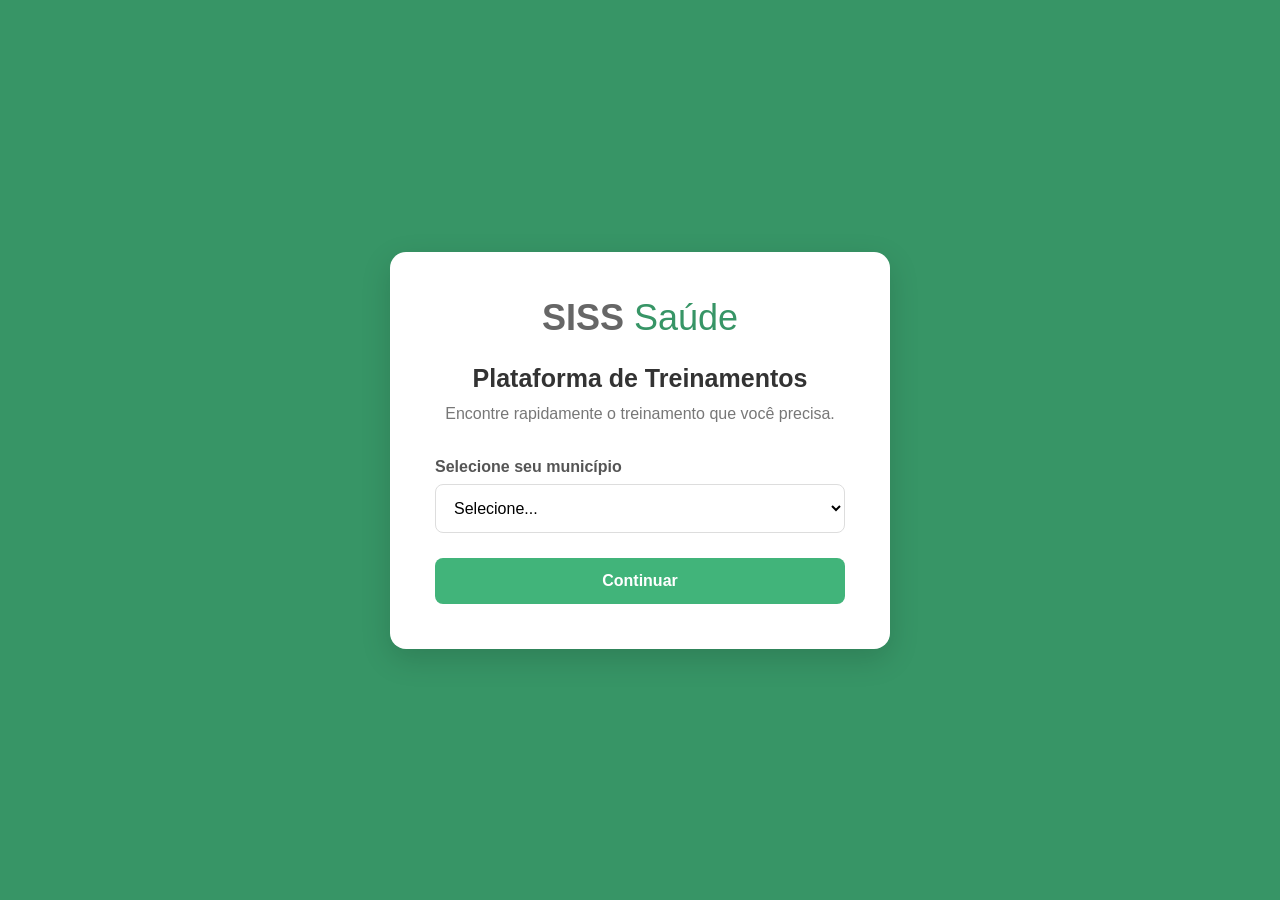
==== catalogo.html @ f869a064 "Add files via upload" ====
<!doctype html>
<html lang="pt-BR">
  <head>
    <meta charset="UTF-8" />
    <meta name="viewport" content="width=device-width, initial-scale=1.0" />

    <title>Catálogo de Treinamentos</title>

    <link rel="stylesheet" href="css/style.css" />
  </head>

  <body class="catalogo-page">
    <header class="catalogo-header">
      <div class="catalogo-logo">SISS <span>Saúde</span></div>

      <nav class="catalogo-nav">
        <button class="nav-link ativo" data-modulo="Todos">Início</button>

        <button class="nav-link" data-modulo="Ambulatorial">
          Ambulatorial
        </button>

        <button class="nav-link" data-modulo="Hospitalar">Hospitalar</button>
      </nav>

      <div class="municipio-atual">
        Município:
        <strong id="nomeMunicipio"></strong>

        <button id="btnTrocarMunicipio">Trocar</button>
      </div>
    </header>

    <main class="catalogo-container">
      <section class="catalogo-intro">
        <h1 id="tituloCatalogo">Treinamentos</h1>

        <p id="mensagemMunicipio"></p>

        <div class="search-container">
          <input
            type="text"
            id="campoPesquisa"
            placeholder="O que você deseja aprender?"
            autocomplete="off"
          />

          <div id="sugestoesPesquisa" class="sugestoes-pesquisa"></div>
        </div>

        <div class="filtros-container">
          <div class="filtro-grupo">
            <label for="filtroCategoria"> Categoria </label>

            <select id="filtroCategoria">
              <option value="">Todas as categorias</option>
            </select>
          </div>

          <div class="filtro-grupo">
            <label for="filtroSubcategoria"> Subcategoria </label>

            <select id="filtroSubcategoria">
              <option value="">Todas as subcategorias</option>
            </select>
          </div>

          <div class="filtro-acoes">
            <button type="button" id="btnLimparFiltros">Limpar filtros</button>
          </div>
        </div>
      </section>

      <!-- Resultados de pesquisa ou filtros -->
      <section id="resultadoPesquisa" class="resultado-pesquisa"></section>

      <!-- Catálogo padrão -->
      <section id="catalogoVideos">
        <div class="categoria-section">
          <h2>Ambulatorial</h2>

          <div id="videosAmbulatorial" class="video-row"></div>
        </div>

        <div class="categoria-section">
          <h2>Hospitalar</h2>

          <div id="videosHospitalar" class="video-row"></div>
        </div>
      </section>
    </main>

    <script src="js/catalogo.js"></script>
  </body>
</html>
---- css/style.css ----
* {
    margin: 0;
    padding: 0;
    box-sizing: border-box;
}

body {
    font-family: Arial, sans-serif;
    background: #379566;
    min-height: 100vh;
}

.welcome-container {
    min-height: 100vh;
    display: flex;
    align-items: center;
    justify-content: center;
    padding: 20px;
}

.welcome-card {
    width: 100%;
    max-width: 500px;
    background: #ffffff;
    border-radius: 16px;
    padding: 45px;
    text-align: center;
    box-shadow: 0 10px 30px rgba(0, 0, 0, 0.15);
}

.logo-container {
    margin-bottom: 25px;
}

.logo-container h1 {
    font-size: 36px;
    color: #666666;
    font-weight: 700;
}

.logo-container span {
    color: #379566;
    font-weight: 400;
}

.welcome-card h2 {
    font-size: 25px;
    color: #333333;
    margin-bottom: 12px;
}

.welcome-card p {
    color: #777777;
    margin-bottom: 35px;
}

.municipio-container {
    text-align: left;
    margin-bottom: 25px;
}

.municipio-container label {
    display: block;
    margin-bottom: 8px;
    color: #555555;
    font-weight: 600;
}

.municipio-container select {
    width: 100%;
    padding: 14px;
    border: 1px solid #dddddd;
    border-radius: 8px;
    font-size: 16px;
    background: #ffffff;
    cursor: pointer;
}

#btnContinuar {
    width: 100%;
    padding: 14px;
    border: none;
    border-radius: 8px;
    background: #41B47A;
    color: #ffffff;
    font-size: 16px;
    font-weight: 600;
    cursor: pointer;
    transition: 0.2s;
}

#btnContinuar:hover {
    background: #379566;
}

@media (max-width: 600px) {

    .welcome-card {
        padding: 30px 25px;
    }

    .logo-container h1 {
        font-size: 30px;
    }

    .welcome-card h2 {
        font-size: 21px;
    }
}

/* ========================================
   CATÁLOGO
======================================== */

.catalogo-page {
    background: #f5f7f6;
    min-height: 100vh;
    color: #333333;
}


/* HEADER */

.catalogo-header {
    height: 72px;
    background: #379566;

    display: flex;
    align-items: center;
    justify-content: space-between;

    padding: 0 5%;

    color: #ffffff;

    box-shadow: 0 2px 10px rgba(0, 0, 0, 0.12);
}

.catalogo-logo {
    font-size: 28px;
    font-weight: 700;
}

.catalogo-logo span {
    font-weight: 300;
}

.municipio-atual {
    display: flex;
    align-items: center;
    gap: 8px;

    font-size: 14px;
}

#btnTrocarMunicipio {
    margin-left: 10px;

    border: 1px solid rgba(255, 255, 255, 0.7);
    background: transparent;

    color: #ffffff;

    padding: 8px 14px;

    border-radius: 6px;

    cursor: pointer;

    transition: 0.2s;
}

#btnTrocarMunicipio:hover {
    background: #ffffff;
    color: #379566;
}


/* CONTEÚDO */

.catalogo-container {
    width: 90%;
    max-width: 1400px;

    margin: 0 auto;

    padding: 45px 0 70px;
}


/* INTRODUÇÃO */

.catalogo-intro {
    margin-bottom: 45px;
}

.catalogo-intro h1 {
    font-size: 32px;
    margin-bottom: 8px;
}

.catalogo-intro p {
    color: #777777;
    margin-bottom: 25px;
}


/* PESQUISA */

.search-container {
    max-width: 650px;
}

#campoPesquisa {
    width: 100%;

    padding: 16px 20px;

    border: 1px solid #dddddd;

    border-radius: 10px;

    background: #ffffff;

    font-size: 16px;

    outline: none;

    transition: 0.2s;

    box-shadow: 0 3px 12px rgba(0, 0, 0, 0.05);
}

#campoPesquisa:focus {
    border-color: #379566;

    box-shadow:
        0 0 0 3px rgba(55, 149, 102, 0.12);
}


/* SEÇÕES */

.categoria-section {
    margin-bottom: 50px;
}

.categoria-section h2 {
    font-size: 23px;

    margin-bottom: 18px;

    color: #333333;
}


/* FILEIRA DE VÍDEOS */

.video-row {
    display: flex;

    gap: 20px;

    overflow-x: auto;

    padding: 5px 5px 20px;

    scroll-behavior: smooth;
}


/* Scrollbar */

.video-row::-webkit-scrollbar {
    height: 7px;
}

.video-row::-webkit-scrollbar-track {
    background: #eeeeee;
    border-radius: 10px;
}

.video-row::-webkit-scrollbar-thumb {
    background: #bbbbbb;
    border-radius: 10px;
}

.video-row::-webkit-scrollbar-thumb:hover {
    background: #379566;
}


/* CARD */

.video-card {
    flex: 0 0 300px;

    background: #ffffff;

    border-radius: 12px;

    overflow: hidden;

    cursor: pointer;

    box-shadow: 0 4px 15px rgba(0, 0, 0, 0.08);

    transition:
        transform 0.25s ease,
        box-shadow 0.25s ease;
}

.video-card:hover {
    transform: translateY(-6px);

    box-shadow: 0 10px 25px rgba(0, 0, 0, 0.14);
}


/* THUMBNAIL */

.video-thumbnail {
    height: 165px;

    background-color: #379566;

    background-size: cover;
    background-position: center;

    display: flex;
    align-items: center;
    justify-content: center;

    position: relative;
}

.video-thumbnail::after {
    content: "";

    position: absolute;
    inset: 0;

    background: rgba(0, 0, 0, 0.12);

    transition: 0.2s;
}

.video-card:hover .video-thumbnail::after {
    background: rgba(0, 0, 0, 0.25);
}

.play-icon {
    position: relative;
    z-index: 2;
}

.video-time {
    position: absolute;

    right: 8px;
    bottom: 8px;

    z-index: 2;

    background: rgba(0, 0, 0, 0.8);

    color: #ffffff;

    font-size: 12px;
    font-weight: 600;

    padding: 4px 7px;

    border-radius: 4px;
}

.play-icon {
    width: 52px;
    height: 52px;

    display: flex;
    align-items: center;
    justify-content: center;

    background: rgba(255, 255, 255, 0.95);

    color: #379566;

    border-radius: 50%;

    font-size: 19px;

    padding-left: 4px;

    box-shadow: 0 3px 10px rgba(0, 0, 0, 0.15);
}


/* INFORMAÇÕES */

.video-info {
    padding: 18px;
}

.video-categoria {
    display: block;

    color: #379566;

    font-size: 12px;
    font-weight: 700;

    text-transform: uppercase;

    margin-bottom: 8px;
}

.video-info h3 {
    font-size: 18px;

    color: #333333;

    margin-bottom: 8px;
}

.video-info p {
    font-size: 14px;

    line-height: 1.5;

    color: #777777;

    margin-bottom: 15px;
}


/* SEM VÍDEOS */

.sem-videos {
    color: #999999;

    font-size: 14px;

    padding: 20px 0;
}


/* RESPONSIVO */

@media (max-width: 700px) {

    .catalogo-header {
        height: auto;

        padding: 18px 5%;

        flex-direction: column;

        align-items: flex-start;

        gap: 12px;
    }

    .municipio-atual {
        width: 100%;

        justify-content: space-between;
    }

    .catalogo-container {
        width: 92%;

        padding-top: 30px;
    }

    .catalogo-intro h1 {
        font-size: 27px;
    }

    .video-card {
        flex-basis: 260px;
    }

    .video-thumbnail {
        height: 145px;
    }
}

/* ========================================
   RESULTADOS DA PESQUISA
======================================== */

.resultado-pesquisa {
    margin-bottom: 50px;
}

.titulo-resultados {
    font-size: 22px;
    margin-bottom: 20px;
    color: #333333;
}

.resultado-grid {
    display: flex;
    flex-wrap: wrap;
    gap: 20px;
}

.resultado-grid .video-card {
    flex: 0 0 300px;
}

.nenhum-resultado {
    background: #ffffff;
    padding: 30px;
    border-radius: 12px;
    box-shadow: 0 4px 15px rgba(0, 0, 0, 0.06);
}

.nenhum-resultado h2 {
    font-size: 20px;
    margin-bottom: 8px;
}

.nenhum-resultado p {
    color: #777777;
    line-height: 1.5;
}

/* ========================================
   PÁGINA DO VÍDEO
======================================== */

.video-page {
    background: #f5f7f6;
    min-height: 100vh;
}

.video-container {
    width: 90%;
    max-width: 1200px;

    margin: 0 auto;

    padding: 40px 0 70px;
}

.video-conteudo {
    margin-bottom: 50px;
}

.breadcrumb {
    color: #379566;

    font-size: 14px;
    font-weight: 600;

    margin-bottom: 12px;
}

.video-conteudo h1 {
    font-size: 32px;

    color: #333333;

    margin-bottom: 10px;
}

.video-descricao {
    color: #777777;

    line-height: 1.6;

    margin-bottom: 25px;
}

.player-container {
    width: 100%;

    aspect-ratio: 16 / 9;

    background: #000000;

    border-radius: 14px;

    overflow: hidden;

    box-shadow:
        0 8px 25px rgba(0, 0, 0, 0.15);
}

.player-container iframe {
    width: 100%;
    height: 100%;

    display: block;
}

.video-detalhes {
    display: flex;

    gap: 12px;

    margin-top: 18px;
}

.video-detalhes span {
    background: #ffffff;

    color: #555555;

    padding: 8px 12px;

    border-radius: 7px;

    font-size: 13px;

    box-shadow:
        0 2px 8px rgba(0, 0, 0, 0.06);
}

.relacionados-section {
    margin-top: 50px;
}

.relacionados-section h2 {
    font-size: 22px;

    margin-bottom: 20px;
}

@media (max-width: 700px) {

    .video-container {
        width: 92%;

        padding-top: 30px;
    }

    .video-conteudo h1 {
        font-size: 25px;
    }

    .video-detalhes {
        flex-wrap: wrap;
    }

}

/* ========================================
   CATEGORIAS DO CATÁLOGO
======================================== */

.modulo-section {
    margin-bottom: 60px;
}

.modulo-header {
    margin-bottom: 25px;
}

.modulo-header h2 {
    font-size: 26px;
    color: #333333;
}

.categorias-container {
    display: flex;
    flex-direction: column;
    gap: 35px;
}

.categoria-catalogo h3 {
    font-size: 19px;
    color: #444444;
    margin-bottom: 14px;
}

.subcategorias-row {
    display: flex;
    gap: 15px;
    flex-wrap: wrap;
}

.subcategoria-card {
    min-width: 180px;

    display: flex;
    align-items: center;
    gap: 12px;

    background: #ffffff;

    border: 1px solid #e5e5e5;
    border-radius: 10px;

    padding: 16px 18px;

    cursor: pointer;

    box-shadow:
        0 3px 12px rgba(0, 0, 0, 0.06);

    transition:
        transform 0.2s,
        border-color 0.2s,
        box-shadow 0.2s;
}

.subcategoria-card:hover {
    transform: translateY(-3px);

    border-color: #379566;

    box-shadow:
        0 7px 18px rgba(0, 0, 0, 0.10);
}

.subcategoria-icon {
    width: 34px;
    height: 34px;

    display: flex;
    align-items: center;
    justify-content: center;

    flex-shrink: 0;

    background: #379566;

    color: #ffffff;

    border-radius: 50%;

    font-size: 12px;
}

.subcategoria-nome {
    font-size: 14px;
    font-weight: 600;

    color: #444444;

    text-align: left;
}


/* TELA DE SUBCATEGORIA */

.subcategoria-topo {
    display: flex;
    align-items: center;
    gap: 20px;

    margin-bottom: 25px;
}

.subcategoria-topo h2 {
    font-size: 25px;

    margin-top: 3px;
}

.subcategoria-caminho {
    color: #379566;

    font-size: 13px;
    font-weight: 700;
}

.btn-voltar {
    border: none;

    background: #ffffff;

    color: #379566;

    padding: 10px 14px;

    border-radius: 8px;

    cursor: pointer;

    font-weight: 600;

    box-shadow:
        0 2px 8px rgba(0, 0, 0, 0.08);
}

.btn-voltar:hover {
    background: #379566;
    color: #ffffff;
}


/* RESPONSIVO */

@media (max-width: 700px) {

    .subcategorias-row {
        display: grid;

        grid-template-columns:
            repeat(2, 1fr);
    }

    .subcategoria-card {
        min-width: 0;
        width: 100%;
    }

}

@media (max-width: 450px) {

    .subcategorias-row {
        grid-template-columns: 1fr;
    }

}

/* ========================================
   BARRA DE PESQUISA E FILTROS
======================================== */

.search-container {
    margin-bottom: 20px;
}

.filtros-container {
    display: flex;
    gap: 16px;
    flex-wrap: wrap;
    margin-top: 18px;
}

.filtro-grupo {
    display: flex;
    flex-direction: column;
    gap: 7px;
    min-width: 220px;
}

.filtro-grupo label {
    font-size: 13px;
    font-weight: 700;
    color: #555555;
}

.filtro-grupo select {
    width: 100%;
    padding: 13px 14px;

    border: 1px solid #dddddd;
    border-radius: 8px;

    background: #ffffff;
    color: #444444;

    font-size: 14px;

    cursor: pointer;
    outline: none;

    transition:
        border-color 0.2s,
        box-shadow 0.2s;
}

.filtro-grupo select:hover {
    border-color: #b8cfc2;
}

.filtro-grupo select:focus {
    border-color: #379566;

    box-shadow:
        0 0 0 3px rgba(55, 149, 102, 0.12);
}


/* Deixa busca e filtros mais próximos visualmente */

.catalogo-intro {
    background: #ffffff;

    padding: 28px;

    border-radius: 14px;

    box-shadow:
        0 4px 18px rgba(0, 0, 0, 0.06);

    margin-bottom: 40px;
}


/* Campo de pesquisa */

#campoPesquisa {
    width: 100%;
    max-width: none;

    padding: 15px 18px;

    border: 1px solid #dddddd;
    border-radius: 9px;

    font-size: 15px;

    background: #ffffff;

    outline: none;

    transition:
        border-color 0.2s,
        box-shadow 0.2s;
}

#campoPesquisa:focus {
    border-color: #379566;

    box-shadow:
        0 0 0 3px rgba(55, 149, 102, 0.12);
}


/* Responsivo */

@media (max-width: 700px) {

    .catalogo-intro {
        padding: 22px;
    }

    .filtros-container {
        flex-direction: column;
    }

    .filtro-grupo {
        width: 100%;
        min-width: 0;
    }

}

/* ========================================
   NAVBAR DO CATÁLOGO
======================================== */

.catalogo-nav {
    display: flex;
    align-items: center;
    gap: 6px;
}

.nav-link {
    border: none;

    background: transparent;

    color: rgba(255, 255, 255, 0.8);

    padding: 10px 14px;

    border-radius: 7px;

    font-size: 14px;
    font-weight: 600;

    cursor: pointer;

    transition:
        background 0.2s,
        color 0.2s;
}

.nav-link:hover {
    background: rgba(255, 255, 255, 0.12);

    color: #ffffff;
}

.nav-link.ativo {
    background: #ffffff;

    color: #379566;
}


/* RESPONSIVO */

@media (max-width: 850px) {

    .catalogo-header {
        flex-wrap: wrap;

        gap: 15px;

        padding-top: 15px;
        padding-bottom: 15px;
    }

    .catalogo-nav {
        order: 3;

        width: 100%;

        overflow-x: auto;
    }

    .nav-link {
        white-space: nowrap;
    }

}

.video-classificacao {
    display: flex;
    flex-direction: column;
    gap: 5px;
    margin-bottom: 10px;
}

.video-modulo {
    width: fit-content;

    background: rgba(55, 149, 102, 0.10);
    color: #379566;

    padding: 4px 8px;

    border-radius: 5px;

    font-size: 10px;
    font-weight: 800;

    text-transform: uppercase;
    letter-spacing: 0.5px;
}

.video-categoria {
    color: #777777;

    font-size: 12px;
    font-weight: 600;

    text-transform: none;

    margin-bottom: 0;
}

/* ========================================
   SUGESTÕES DA PESQUISA
======================================== */

.search-container {
    position: relative;
}

.sugestoes-pesquisa {
    display: none;

    position: absolute;

    top: calc(100% + 8px);
    left: 0;
    right: 0;

    z-index: 100;

    background: #ffffff;

    border: 1px solid #e5e5e5;
    border-radius: 10px;

    overflow: hidden;

    box-shadow:
        0 10px 30px rgba(0, 0, 0, 0.12);
}

.sugestoes-pesquisa.ativo {
    display: block;
}

.sugestao-item {
    width: 100%;

    display: flex;
    align-items: center;
    gap: 12px;

    padding: 10px;

    border: none;
    border-bottom: 1px solid #eeeeee;

    background: #ffffff;

    text-align: left;

    cursor: pointer;

    transition: background 0.2s;
}

.sugestao-item:last-child {
    border-bottom: none;
}

.sugestao-item:hover {
    background: #f5f7f6;
}

.sugestao-thumbnail {
    width: 80px;
    height: 46px;

    flex-shrink: 0;

    background-color: #eeeeee;
    background-size: cover;
    background-position: center;

    border-radius: 6px;
}

.sugestao-info {
    flex: 1;

    min-width: 0;

    display: flex;
    flex-direction: column;

    gap: 4px;
}

.sugestao-info strong {
    color: #333333;

    font-size: 14px;

    white-space: nowrap;
    overflow: hidden;
    text-overflow: ellipsis;
}

.sugestao-info span {
    color: #777777;

    font-size: 11px;

    white-space: nowrap;
    overflow: hidden;
    text-overflow: ellipsis;
}

.sugestao-play {
    color: #379566;

    font-size: 14px;

    margin-right: 5px;
}


/* CELULAR */

@media (max-width: 600px) {

    .sugestao-thumbnail {
        width: 65px;
        height: 40px;
    }

    .sugestao-info strong {
        font-size: 13px;
    }

}

/* ========================================
   BOTÃO VOLTAR - PÁGINA DE VÍDEO
======================================== */

#btnVoltarCatalogo {
    border: 1px solid rgba(255, 255, 255, 0.75);

    background: transparent;

    color: #ffffff;

    padding: 9px 16px;

    border-radius: 7px;

    font-size: 13px;
    font-weight: 600;

    cursor: pointer;

    transition:
        background 0.2s ease,
        color 0.2s ease,
        transform 0.2s ease;
}

#btnVoltarCatalogo:hover {
    background: #ffffff;

    color: #379566;

    transform: translateY(-1px);
}

#btnVoltarCatalogo:active {
    transform: translateY(0);
}

/* ========================================
   LIMPAR FILTROS
======================================== */

.filtro-acoes {
    display: flex;
    align-items: flex-end;
}

#btnLimparFiltros {
    padding: 13px 16px;

    border: 1px solid #dddddd;
    border-radius: 8px;

    background: #ffffff;
    color: #666666;

    font-size: 13px;
    font-weight: 600;

    cursor: pointer;

    transition:
        border-color 0.2s,
        color 0.2s,
        background 0.2s;
}

#btnLimparFiltros:hover {
    border-color: #379566;
    color: #379566;
    background: #f7fbf9;
}

@media (max-width: 700px) {

    .filtro-acoes {
        width: 100%;
    }

    #btnLimparFiltros {
        width: 100%;
    }

}
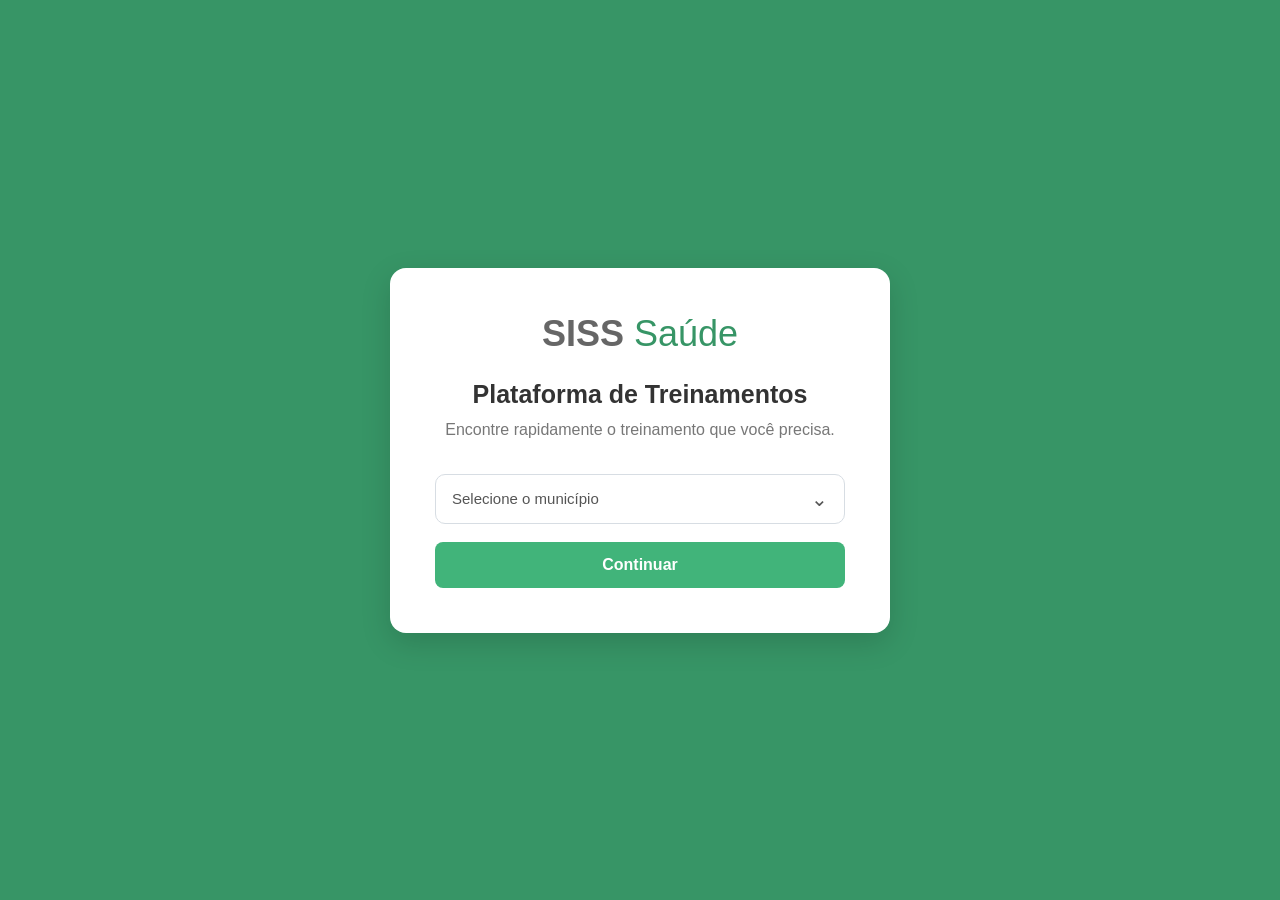
==== commit edb63173: "Atualizar projeto SISS" ====
--- a/catalogo.html
+++ b/catalogo.html
@@ -10,34 +10,71 @@
   </head>
 
   <body class="catalogo-page">
+
+    <!-- CABEÇALHO -->
     <header class="catalogo-header">
-      <div class="catalogo-logo">SISS <span>Saúde</span></div>
+
+      <div class="catalogo-logo">
+        SISS <span>Saúde</span>
+      </div>
 
       <nav class="catalogo-nav">
-        <button class="nav-link ativo" data-modulo="Todos">Início</button>
-
-        <button class="nav-link" data-modulo="Ambulatorial">
+
+        <button
+          class="nav-link ativo"
+          data-modulo="Todos"
+        >
+          Início
+        </button>
+
+        <button
+          class="nav-link"
+          data-modulo="Ambulatorial"
+        >
           Ambulatorial
         </button>
 
-        <button class="nav-link" data-modulo="Hospitalar">Hospitalar</button>
+        <button
+          class="nav-link"
+          data-modulo="Hospitalar"
+        >
+          Hospitalar
+        </button>
+
       </nav>
 
       <div class="municipio-atual">
+
         Município:
+
         <strong id="nomeMunicipio"></strong>
 
-        <button id="btnTrocarMunicipio">Trocar</button>
+        <button id="btnTrocarMunicipio">
+          Trocar
+        </button>
+
       </div>
+
     </header>
 
+
+    <!-- CONTEÚDO PRINCIPAL -->
     <main class="catalogo-container">
+
+
+      <!-- ÁREA SUPERIOR -->
       <section class="catalogo-intro">
-        <h1 id="tituloCatalogo">Treinamentos</h1>
+
+        <h1 id="tituloCatalogo">
+          Treinamentos
+        </h1>
 
         <p id="mensagemMunicipio"></p>
 
+
+        <!-- PESQUISA -->
         <div class="search-container">
+
           <input
             type="text"
             id="campoPesquisa"
@@ -45,51 +82,160 @@
             autocomplete="off"
           />
 
-          <div id="sugestoesPesquisa" class="sugestoes-pesquisa"></div>
-        </div>
-
+          <div
+            id="sugestoesPesquisa"
+            class="sugestoes-pesquisa"
+          ></div>
+
+        </div>
+
+
+        <!-- FILTROS -->
         <div class="filtros-container">
+
+
+          <!-- CATEGORIA -->
           <div class="filtro-grupo">
-            <label for="filtroCategoria"> Categoria </label>
-
-            <select id="filtroCategoria">
-              <option value="">Todas as categorias</option>
-            </select>
+
+            <label>
+              Categoria
+            </label>
+
+            <div
+              class="select-custom filtro-custom"
+              id="selectCategoria"
+            >
+
+              <button
+                type="button"
+                class="select-trigger"
+              >
+
+                <span id="categoriaSelecionadaTexto">
+                  Todas as categorias
+                </span>
+
+                <span class="select-seta">
+                  ⌄
+                </span>
+
+              </button>
+
+
+              <div
+                class="select-opcoes"
+                id="opcoesCategoria"
+              ></div>
+
+            </div>
+
           </div>
 
+
+          <!-- SUBCATEGORIA -->
           <div class="filtro-grupo">
-            <label for="filtroSubcategoria"> Subcategoria </label>
-
-            <select id="filtroSubcategoria">
-              <option value="">Todas as subcategorias</option>
-            </select>
+
+            <label>
+              Subcategoria
+            </label>
+
+            <div
+              class="select-custom filtro-custom"
+              id="selectSubcategoria"
+            >
+
+              <button
+                type="button"
+                class="select-trigger"
+              >
+
+                <span id="subcategoriaSelecionadaTexto">
+                  Todas as subcategorias
+                </span>
+
+                <span class="select-seta">
+                  ⌄
+                </span>
+
+              </button>
+
+
+              <div
+                class="select-opcoes"
+                id="opcoesSubcategoria"
+              ></div>
+
+            </div>
+
           </div>
 
+
+          <!-- BOTÃO LIMPAR -->
           <div class="filtro-acoes">
-            <button type="button" id="btnLimparFiltros">Limpar filtros</button>
+
+            <button
+              type="button"
+              id="btnLimparFiltros"
+            >
+              Limpar filtros
+            </button>
+
           </div>
-        </div>
+
+
+        </div>
+
       </section>
 
-      <!-- Resultados de pesquisa ou filtros -->
-      <section id="resultadoPesquisa" class="resultado-pesquisa"></section>
-
-      <!-- Catálogo padrão -->
+
+      <!-- RESULTADOS DA PESQUISA -->
+      <section
+        id="resultadoPesquisa"
+        class="resultado-pesquisa"
+      ></section>
+
+
+      <!-- CATÁLOGO -->
       <section id="catalogoVideos">
+
+
+        <!-- AMBULATORIAL -->
         <div class="categoria-section">
-          <h2>Ambulatorial</h2>
-
-          <div id="videosAmbulatorial" class="video-row"></div>
-        </div>
-
+
+          <h2>
+            Ambulatorial
+          </h2>
+
+          <div
+            id="videosAmbulatorial"
+            class="video-row"
+          ></div>
+
+        </div>
+
+
+        <!-- HOSPITALAR -->
         <div class="categoria-section">
-          <h2>Hospitalar</h2>
-
-          <div id="videosHospitalar" class="video-row"></div>
-        </div>
+
+          <h2>
+            Hospitalar
+          </h2>
+
+          <div
+            id="videosHospitalar"
+            class="video-row"
+          ></div>
+
+        </div>
+
+
       </section>
+
     </main>
 
+
+    <!-- JAVASCRIPT -->
     <script src="js/catalogo.js"></script>
+
   </body>
-</html>
+</html>
--- a/css/style.css
+++ b/css/style.css
@@ -1,111 +1,110 @@
 * {
-    margin: 0;
-    padding: 0;
-    box-sizing: border-box;
+  margin: 0;
+  padding: 0;
+  box-sizing: border-box;
 }
 
 body {
-    font-family: Arial, sans-serif;
-    background: #379566;
-    min-height: 100vh;
+  font-family: Arial, sans-serif;
+  background: #379566;
+  min-height: 100vh;
 }
 
 .welcome-container {
-    min-height: 100vh;
-    display: flex;
-    align-items: center;
-    justify-content: center;
-    padding: 20px;
+  min-height: 100vh;
+  display: flex;
+  align-items: center;
+  justify-content: center;
+  padding: 20px;
 }
 
 .welcome-card {
-    width: 100%;
-    max-width: 500px;
-    background: #ffffff;
-    border-radius: 16px;
-    padding: 45px;
-    text-align: center;
-    box-shadow: 0 10px 30px rgba(0, 0, 0, 0.15);
+  width: 100%;
+  max-width: 500px;
+  background: #ffffff;
+  border-radius: 16px;
+  padding: 45px;
+  text-align: center;
+  box-shadow: 0 10px 30px rgba(0, 0, 0, 0.15);
 }
 
 .logo-container {
-    margin-bottom: 25px;
+  margin-bottom: 25px;
 }
 
 .logo-container h1 {
-    font-size: 36px;
-    color: #666666;
-    font-weight: 700;
+  font-size: 36px;
+  color: #666666;
+  font-weight: 700;
 }
 
 .logo-container span {
-    color: #379566;
-    font-weight: 400;
+  color: #379566;
+  font-weight: 400;
 }
 
 .welcome-card h2 {
-    font-size: 25px;
-    color: #333333;
-    margin-bottom: 12px;
+  font-size: 25px;
+  color: #333333;
+  margin-bottom: 12px;
 }
 
 .welcome-card p {
-    color: #777777;
-    margin-bottom: 35px;
+  color: #777777;
+  margin-bottom: 35px;
 }
 
 .municipio-container {
-    text-align: left;
-    margin-bottom: 25px;
+  text-align: left;
+  margin-bottom: 25px;
 }
 
 .municipio-container label {
-    display: block;
-    margin-bottom: 8px;
-    color: #555555;
-    font-weight: 600;
+  display: block;
+  margin-bottom: 8px;
+  color: #555555;
+  font-weight: 600;
 }
 
 .municipio-container select {
-    width: 100%;
-    padding: 14px;
-    border: 1px solid #dddddd;
-    border-radius: 8px;
-    font-size: 16px;
-    background: #ffffff;
-    cursor: pointer;
+  width: 100%;
+  padding: 14px;
+  border: 1px solid #dddddd;
+  border-radius: 8px;
+  font-size: 16px;
+  background: #ffffff;
+  cursor: pointer;
 }
 
 #btnContinuar {
-    width: 100%;
-    padding: 14px;
-    border: none;
-    border-radius: 8px;
-    background: #41B47A;
-    color: #ffffff;
-    font-size: 16px;
-    font-weight: 600;
-    cursor: pointer;
-    transition: 0.2s;
+  width: 100%;
+  padding: 14px;
+  border: none;
+  border-radius: 8px;
+  background: #41b47a;
+  color: #ffffff;
+  font-size: 16px;
+  font-weight: 600;
+  cursor: pointer;
+  transition: 0.2s;
 }
 
 #btnContinuar:hover {
-    background: #379566;
+  background: #379566;
 }
 
 @media (max-width: 600px) {
-
-    .welcome-card {
-        padding: 30px 25px;
-    }
-
-    .logo-container h1 {
-        font-size: 30px;
-    }
-
-    .welcome-card h2 {
-        font-size: 21px;
-    }
+  .welcome-card {
+    padding: 30px 25px;
+  }
+
+  .logo-container h1 {
+    font-size: 30px;
+  }
+
+  .welcome-card h2 {
+    font-size: 21px;
+  }
 }
 
 /* ========================================
@@ -113,377 +112,363 @@
 ======================================== */
 
 .catalogo-page {
-    background: #f5f7f6;
-    min-height: 100vh;
-    color: #333333;
-}
-
+  background: #f5f7f6;
+  min-height: 100vh;
+  color: #333333;
+}
 
 /* HEADER */
 
 .catalogo-header {
-    height: 72px;
-    background: #379566;
-
-    display: flex;
-    align-items: center;
+  height: 72px;
+  background: #379566;
+
+  display: flex;
+  align-items: center;
+  justify-content: space-between;
+
+  padding: 0 5%;
+
+  color: #ffffff;
+
+  box-shadow: 0 2px 10px rgba(0, 0, 0, 0.12);
+}
+
+.catalogo-logo {
+  font-size: 28px;
+  font-weight: 700;
+}
+
+.catalogo-logo span {
+  font-weight: 300;
+}
+
+.municipio-atual {
+  display: flex;
+  align-items: center;
+  gap: 8px;
+
+  font-size: 14px;
+}
+
+#btnTrocarMunicipio {
+  margin-left: 10px;
+
+  border: 1px solid rgba(255, 255, 255, 0.7);
+  background: transparent;
+
+  color: #ffffff;
+
+  padding: 8px 14px;
+
+  border-radius: 6px;
+
+  cursor: pointer;
+
+  transition: 0.2s;
+}
+
+#btnTrocarMunicipio:hover {
+  background: #ffffff;
+  color: #379566;
+}
+
+/* CONTEÚDO */
+
+.catalogo-container {
+  width: 90%;
+  max-width: 1400px;
+
+  margin: 0 auto;
+
+  padding: 45px 0 70px;
+}
+
+/* INTRODUÇÃO */
+
+.catalogo-intro {
+  margin-bottom: 45px;
+}
+
+.catalogo-intro h1 {
+  font-size: 32px;
+  margin-bottom: 8px;
+}
+
+.catalogo-intro p {
+  color: #777777;
+  margin-bottom: 25px;
+}
+
+/* PESQUISA */
+
+.search-container {
+  max-width: 650px;
+}
+
+#campoPesquisa {
+  width: 100%;
+
+  padding: 16px 20px;
+
+  border: 1px solid #dddddd;
+
+  border-radius: 10px;
+
+  background: #ffffff;
+
+  font-size: 16px;
+
+  outline: none;
+
+  transition: 0.2s;
+
+  box-shadow: 0 3px 12px rgba(0, 0, 0, 0.05);
+}
+
+#campoPesquisa:focus {
+  border-color: #379566;
+
+  box-shadow: 0 0 0 3px rgba(55, 149, 102, 0.12);
+}
+
+/* SEÇÕES */
+
+.categoria-section {
+  margin-bottom: 50px;
+}
+
+.categoria-section h2 {
+  font-size: 23px;
+
+  margin-bottom: 18px;
+
+  color: #333333;
+}
+
+/* FILEIRA DE VÍDEOS */
+
+.video-row {
+  display: flex;
+
+  gap: 20px;
+
+  overflow-x: auto;
+
+  padding: 5px 5px 20px;
+
+  scroll-behavior: smooth;
+}
+
+/* Scrollbar */
+
+.video-row::-webkit-scrollbar {
+  height: 7px;
+}
+
+.video-row::-webkit-scrollbar-track {
+  background: #eeeeee;
+  border-radius: 10px;
+}
+
+.video-row::-webkit-scrollbar-thumb {
+  background: #bbbbbb;
+  border-radius: 10px;
+}
+
+.video-row::-webkit-scrollbar-thumb:hover {
+  background: #379566;
+}
+
+/* CARD */
+
+.video-card {
+  flex: 0 0 300px;
+
+  background: #ffffff;
+
+  border-radius: 12px;
+
+  overflow: hidden;
+
+  cursor: pointer;
+
+  box-shadow: 0 4px 15px rgba(0, 0, 0, 0.08);
+
+  transition:
+    transform 0.25s ease,
+    box-shadow 0.25s ease;
+}
+
+.video-card:hover {
+  transform: translateY(-6px);
+
+  box-shadow: 0 10px 25px rgba(0, 0, 0, 0.14);
+}
+
+/* THUMBNAIL */
+
+.video-thumbnail {
+  height: 165px;
+
+  background-color: #379566;
+
+  background-size: cover;
+  background-position: center;
+
+  display: flex;
+  align-items: center;
+  justify-content: center;
+
+  position: relative;
+}
+
+.video-thumbnail::after {
+  content: "";
+
+  position: absolute;
+  inset: 0;
+
+  background: rgba(0, 0, 0, 0.12);
+
+  transition: 0.2s;
+}
+
+.video-card:hover .video-thumbnail::after {
+  background: rgba(0, 0, 0, 0.25);
+}
+
+.play-icon {
+  position: relative;
+  z-index: 2;
+}
+
+.video-time {
+  position: absolute;
+
+  right: 8px;
+  bottom: 8px;
+
+  z-index: 2;
+
+  background: rgba(0, 0, 0, 0.8);
+
+  color: #ffffff;
+
+  font-size: 12px;
+  font-weight: 600;
+
+  padding: 4px 7px;
+
+  border-radius: 4px;
+}
+
+.play-icon {
+  width: 52px;
+  height: 52px;
+
+  display: flex;
+  align-items: center;
+  justify-content: center;
+
+  background: rgba(255, 255, 255, 0.95);
+
+  color: #379566;
+
+  border-radius: 50%;
+
+  font-size: 19px;
+
+  padding-left: 4px;
+
+  box-shadow: 0 3px 10px rgba(0, 0, 0, 0.15);
+}
+
+/* INFORMAÇÕES */
+
+.video-info {
+  padding: 18px;
+}
+
+.video-categoria {
+  display: block;
+
+  color: #379566;
+
+  font-size: 12px;
+  font-weight: 700;
+
+  text-transform: uppercase;
+
+  margin-bottom: 8px;
+}
+
+.video-info h3 {
+  font-size: 18px;
+
+  color: #333333;
+
+  margin-bottom: 8px;
+}
+
+.video-info p {
+  font-size: 14px;
+
+  line-height: 1.5;
+
+  color: #777777;
+
+  margin-bottom: 15px;
+}
+
+/* SEM VÍDEOS */
+
+.sem-videos {
+  color: #999999;
+
+  font-size: 14px;
+
+  padding: 20px 0;
+}
+
+/* RESPONSIVO */
+
+@media (max-width: 700px) {
+  .catalogo-header {
+    height: auto;
+
+    padding: 18px 5%;
+
+    flex-direction: column;
+
+    align-items: flex-start;
+
+    gap: 12px;
+  }
+
+  .municipio-atual {
+    width: 100%;
+
     justify-content: space-between;
-
-    padding: 0 5%;
-
-    color: #ffffff;
-
-    box-shadow: 0 2px 10px rgba(0, 0, 0, 0.12);
-}
-
-.catalogo-logo {
-    font-size: 28px;
-    font-weight: 700;
-}
-
-.catalogo-logo span {
-    font-weight: 300;
-}
-
-.municipio-atual {
-    display: flex;
-    align-items: center;
-    gap: 8px;
-
-    font-size: 14px;
-}
-
-#btnTrocarMunicipio {
-    margin-left: 10px;
-
-    border: 1px solid rgba(255, 255, 255, 0.7);
-    background: transparent;
-
-    color: #ffffff;
-
-    padding: 8px 14px;
-
-    border-radius: 6px;
-
-    cursor: pointer;
-
-    transition: 0.2s;
-}
-
-#btnTrocarMunicipio:hover {
-    background: #ffffff;
-    color: #379566;
-}
-
-
-/* CONTEÚDO */
-
-.catalogo-container {
-    width: 90%;
-    max-width: 1400px;
-
-    margin: 0 auto;
-
-    padding: 45px 0 70px;
-}
-
-
-/* INTRODUÇÃO */
-
-.catalogo-intro {
-    margin-bottom: 45px;
-}
-
-.catalogo-intro h1 {
-    font-size: 32px;
-    margin-bottom: 8px;
-}
-
-.catalogo-intro p {
-    color: #777777;
-    margin-bottom: 25px;
-}
-
-
-/* PESQUISA */
-
-.search-container {
-    max-width: 650px;
-}
-
-#campoPesquisa {
-    width: 100%;
-
-    padding: 16px 20px;
-
-    border: 1px solid #dddddd;
-
-    border-radius: 10px;
-
-    background: #ffffff;
-
-    font-size: 16px;
-
-    outline: none;
-
-    transition: 0.2s;
-
-    box-shadow: 0 3px 12px rgba(0, 0, 0, 0.05);
-}
-
-#campoPesquisa:focus {
-    border-color: #379566;
-
-    box-shadow:
-        0 0 0 3px rgba(55, 149, 102, 0.12);
-}
-
-
-/* SEÇÕES */
-
-.categoria-section {
-    margin-bottom: 50px;
-}
-
-.categoria-section h2 {
-    font-size: 23px;
-
-    margin-bottom: 18px;
-
-    color: #333333;
-}
-
-
-/* FILEIRA DE VÍDEOS */
-
-.video-row {
-    display: flex;
-
-    gap: 20px;
-
-    overflow-x: auto;
-
-    padding: 5px 5px 20px;
-
-    scroll-behavior: smooth;
-}
-
-
-/* Scrollbar */
-
-.video-row::-webkit-scrollbar {
-    height: 7px;
-}
-
-.video-row::-webkit-scrollbar-track {
-    background: #eeeeee;
-    border-radius: 10px;
-}
-
-.video-row::-webkit-scrollbar-thumb {
-    background: #bbbbbb;
-    border-radius: 10px;
-}
-
-.video-row::-webkit-scrollbar-thumb:hover {
-    background: #379566;
-}
-
-
-/* CARD */
-
-.video-card {
-    flex: 0 0 300px;
-
-    background: #ffffff;
-
-    border-radius: 12px;
-
-    overflow: hidden;
-
-    cursor: pointer;
-
-    box-shadow: 0 4px 15px rgba(0, 0, 0, 0.08);
-
-    transition:
-        transform 0.25s ease,
-        box-shadow 0.25s ease;
-}
-
-.video-card:hover {
-    transform: translateY(-6px);
-
-    box-shadow: 0 10px 25px rgba(0, 0, 0, 0.14);
-}
-
-
-/* THUMBNAIL */
-
-.video-thumbnail {
-    height: 165px;
-
-    background-color: #379566;
-
-    background-size: cover;
-    background-position: center;
-
-    display: flex;
-    align-items: center;
-    justify-content: center;
-
-    position: relative;
-}
-
-.video-thumbnail::after {
-    content: "";
-
-    position: absolute;
-    inset: 0;
-
-    background: rgba(0, 0, 0, 0.12);
-
-    transition: 0.2s;
-}
-
-.video-card:hover .video-thumbnail::after {
-    background: rgba(0, 0, 0, 0.25);
-}
-
-.play-icon {
-    position: relative;
-    z-index: 2;
-}
-
-.video-time {
-    position: absolute;
-
-    right: 8px;
-    bottom: 8px;
-
-    z-index: 2;
-
-    background: rgba(0, 0, 0, 0.8);
-
-    color: #ffffff;
-
-    font-size: 12px;
-    font-weight: 600;
-
-    padding: 4px 7px;
-
-    border-radius: 4px;
-}
-
-.play-icon {
-    width: 52px;
-    height: 52px;
-
-    display: flex;
-    align-items: center;
-    justify-content: center;
-
-    background: rgba(255, 255, 255, 0.95);
-
-    color: #379566;
-
-    border-radius: 50%;
-
-    font-size: 19px;
-
-    padding-left: 4px;
-
-    box-shadow: 0 3px 10px rgba(0, 0, 0, 0.15);
-}
-
-
-/* INFORMAÇÕES */
-
-.video-info {
-    padding: 18px;
-}
-
-.video-categoria {
-    display: block;
-
-    color: #379566;
-
-    font-size: 12px;
-    font-weight: 700;
-
-    text-transform: uppercase;
-
-    margin-bottom: 8px;
-}
-
-.video-info h3 {
-    font-size: 18px;
-
-    color: #333333;
-
-    margin-bottom: 8px;
-}
-
-.video-info p {
-    font-size: 14px;
-
-    line-height: 1.5;
-
-    color: #777777;
-
-    margin-bottom: 15px;
-}
-
-
-/* SEM VÍDEOS */
-
-.sem-videos {
-    color: #999999;
-
-    font-size: 14px;
-
-    padding: 20px 0;
-}
-
-
-/* RESPONSIVO */
-
-@media (max-width: 700px) {
-
-    .catalogo-header {
-        height: auto;
-
-        padding: 18px 5%;
-
-        flex-direction: column;
-
-        align-items: flex-start;
-
-        gap: 12px;
-    }
-
-    .municipio-atual {
-        width: 100%;
-
-        justify-content: space-between;
-    }
-
-    .catalogo-container {
-        width: 92%;
-
-        padding-top: 30px;
-    }
-
-    .catalogo-intro h1 {
-        font-size: 27px;
-    }
-
-    .video-card {
-        flex-basis: 260px;
-    }
-
-    .video-thumbnail {
-        height: 145px;
-    }
+  }
+
+  .catalogo-container {
+    width: 92%;
+
+    padding-top: 30px;
+  }
+
+  .catalogo-intro h1 {
+    font-size: 27px;
+  }
+
+  .video-card {
+    flex-basis: 260px;
+  }
+
+  .video-thumbnail {
+    height: 145px;
+  }
 }
 
 /* ========================================
@@ -491,40 +476,40 @@
 ======================================== */
 
 .resultado-pesquisa {
-    margin-bottom: 50px;
+  margin-bottom: 50px;
 }
 
 .titulo-resultados {
-    font-size: 22px;
-    margin-bottom: 20px;
-    color: #333333;
+  font-size: 22px;
+  margin-bottom: 20px;
+  color: #333333;
 }
 
 .resultado-grid {
-    display: flex;
-    flex-wrap: wrap;
-    gap: 20px;
+  display: flex;
+  flex-wrap: wrap;
+  gap: 20px;
 }
 
 .resultado-grid .video-card {
-    flex: 0 0 300px;
+  flex: 0 0 300px;
 }
 
 .nenhum-resultado {
-    background: #ffffff;
-    padding: 30px;
-    border-radius: 12px;
-    box-shadow: 0 4px 15px rgba(0, 0, 0, 0.06);
+  background: #ffffff;
+  padding: 30px;
+  border-radius: 12px;
+  box-shadow: 0 4px 15px rgba(0, 0, 0, 0.06);
 }
 
 .nenhum-resultado h2 {
-    font-size: 20px;
-    margin-bottom: 8px;
+  font-size: 20px;
+  margin-bottom: 8px;
 }
 
 .nenhum-resultado p {
-    color: #777777;
-    line-height: 1.5;
+  color: #777777;
+  line-height: 1.5;
 }
 
 /* ========================================
@@ -532,119 +517,115 @@
 ======================================== */
 
 .video-page {
-    background: #f5f7f6;
-    min-height: 100vh;
+  background: #f5f7f6;
+  min-height: 100vh;
 }
 
 .video-container {
-    width: 90%;
-    max-width: 1200px;
-
-    margin: 0 auto;
-
-    padding: 40px 0 70px;
+  width: 90%;
+  max-width: 1200px;
+
+  margin: 0 auto;
+
+  padding: 40px 0 70px;
 }
 
 .video-conteudo {
-    margin-bottom: 50px;
+  margin-bottom: 50px;
 }
 
 .breadcrumb {
-    color: #379566;
-
-    font-size: 14px;
-    font-weight: 600;
-
-    margin-bottom: 12px;
+  color: #379566;
+
+  font-size: 14px;
+  font-weight: 600;
+
+  margin-bottom: 12px;
 }
 
 .video-conteudo h1 {
-    font-size: 32px;
-
-    color: #333333;
-
-    margin-bottom: 10px;
+  font-size: 32px;
+
+  color: #333333;
+
+  margin-bottom: 10px;
 }
 
 .video-descricao {
-    color: #777777;
-
-    line-height: 1.6;
-
-    margin-bottom: 25px;
+  color: #777777;
+
+  line-height: 1.6;
+
+  margin-bottom: 25px;
 }
 
 .player-container {
-    width: 100%;
-
-    aspect-ratio: 16 / 9;
-
-    background: #000000;
-
-    border-radius: 14px;
-
-    overflow: hidden;
-
-    box-shadow:
-        0 8px 25px rgba(0, 0, 0, 0.15);
+  width: 100%;
+
+  aspect-ratio: 16 / 9;
+
+  background: #000000;
+
+  border-radius: 14px;
+
+  overflow: hidden;
+
+  box-shadow: 0 8px 25px rgba(0, 0, 0, 0.15);
 }
 
 .player-container iframe {
-    width: 100%;
-    height: 100%;
-
-    display: block;
+  width: 100%;
+  height: 100%;
+
+  display: block;
 }
 
 .video-detalhes {
-    display: flex;
-
-    gap: 12px;
-
-    margin-top: 18px;
+  display: flex;
+
+  gap: 12px;
+
+  margin-top: 18px;
 }
 
 .video-detalhes span {
-    background: #ffffff;
-
-    color: #555555;
-
-    padding: 8px 12px;
-
-    border-radius: 7px;
-
-    font-size: 13px;
-
-    box-shadow:
-        0 2px 8px rgba(0, 0, 0, 0.06);
+  background: #ffffff;
+
+  color: #555555;
+
+  padding: 8px 12px;
+
+  border-radius: 7px;
+
+  font-size: 13px;
+
+  box-shadow: 0 2px 8px rgba(0, 0, 0, 0.06);
 }
 
 .relacionados-section {
-    margin-top: 50px;
+  margin-top: 50px;
 }
 
 .relacionados-section h2 {
-    font-size: 22px;
-
-    margin-bottom: 20px;
+  font-size: 22px;
+
+  margin-bottom: 20px;
 }
 
 @media (max-width: 700px) {
-
-    .video-container {
-        width: 92%;
-
-        padding-top: 30px;
-    }
-
-    .video-conteudo h1 {
-        font-size: 25px;
-    }
-
-    .video-detalhes {
-        flex-wrap: wrap;
-    }
-
+  .video-container {
+    width: 92%;
+
+    padding-top: 30px;
+  }
+
+  .video-conteudo h1 {
+    font-size: 25px;
+  }
+
+  .video-detalhes {
+    flex-wrap: wrap;
+  }
 }
 
 /* ========================================
@@ -652,171 +633,161 @@
 ======================================== */
 
 .modulo-section {
-    margin-bottom: 60px;
+  margin-bottom: 60px;
 }
 
 .modulo-header {
-    margin-bottom: 25px;
+  margin-bottom: 25px;
 }
 
 .modulo-header h2 {
-    font-size: 26px;
-    color: #333333;
+  font-size: 26px;
+  color: #333333;
 }
 
 .categorias-container {
-    display: flex;
-    flex-direction: column;
-    gap: 35px;
+  display: flex;
+  flex-direction: column;
+  gap: 35px;
 }
 
 .categoria-catalogo h3 {
-    font-size: 19px;
-    color: #444444;
-    margin-bottom: 14px;
+  font-size: 19px;
+  color: #444444;
+  margin-bottom: 14px;
 }
 
 .subcategorias-row {
-    display: flex;
-    gap: 15px;
-    flex-wrap: wrap;
+  display: flex;
+  gap: 15px;
+  flex-wrap: wrap;
 }
 
 .subcategoria-card {
-    min-width: 180px;
-
-    display: flex;
-    align-items: center;
-    gap: 12px;
-
-    background: #ffffff;
-
-    border: 1px solid #e5e5e5;
-    border-radius: 10px;
-
-    padding: 16px 18px;
-
-    cursor: pointer;
-
-    box-shadow:
-        0 3px 12px rgba(0, 0, 0, 0.06);
-
-    transition:
-        transform 0.2s,
-        border-color 0.2s,
-        box-shadow 0.2s;
+  min-width: 180px;
+
+  display: flex;
+  align-items: center;
+  gap: 12px;
+
+  background: #ffffff;
+
+  border: 1px solid #e5e5e5;
+  border-radius: 10px;
+
+  padding: 16px 18px;
+
+  cursor: pointer;
+
+  box-shadow: 0 3px 12px rgba(0, 0, 0, 0.06);
+
+  transition:
+    transform 0.2s,
+    border-color 0.2s,
+    box-shadow 0.2s;
 }
 
 .subcategoria-card:hover {
-    transform: translateY(-3px);
-
-    border-color: #379566;
-
-    box-shadow:
-        0 7px 18px rgba(0, 0, 0, 0.10);
+  transform: translateY(-3px);
+
+  border-color: #379566;
+
+  box-shadow: 0 7px 18px rgba(0, 0, 0, 0.1);
 }
 
 .subcategoria-icon {
-    width: 34px;
-    height: 34px;
-
-    display: flex;
-    align-items: center;
-    justify-content: center;
-
-    flex-shrink: 0;
-
-    background: #379566;
-
-    color: #ffffff;
-
-    border-radius: 50%;
-
-    font-size: 12px;
+  width: 34px;
+  height: 34px;
+
+  display: flex;
+  align-items: center;
+  justify-content: center;
+
+  flex-shrink: 0;
+
+  background: #379566;
+
+  color: #ffffff;
+
+  border-radius: 50%;
+
+  font-size: 12px;
 }
 
 .subcategoria-nome {
-    font-size: 14px;
-    font-weight: 600;
-
-    color: #444444;
-
-    text-align: left;
-}
-
+  font-size: 14px;
+  font-weight: 600;
+
+  color: #444444;
+
+  text-align: left;
+}
 
 /* TELA DE SUBCATEGORIA */
 
 .subcategoria-topo {
-    display: flex;
-    align-items: center;
-    gap: 20px;
-
-    margin-bottom: 25px;
+  display: flex;
+  align-items: center;
+  gap: 20px;
+
+  margin-bottom: 25px;
 }
 
 .subcategoria-topo h2 {
-    font-size: 25px;
-
-    margin-top: 3px;
+  font-size: 25px;
+
+  margin-top: 3px;
 }
 
 .subcategoria-caminho {
-    color: #379566;
-
-    font-size: 13px;
-    font-weight: 700;
+  color: #379566;
+
+  font-size: 13px;
+  font-weight: 700;
 }
 
 .btn-voltar {
-    border: none;
-
-    background: #ffffff;
-
-    color: #379566;
-
-    padding: 10px 14px;
-
-    border-radius: 8px;
-
-    cursor: pointer;
-
-    font-weight: 600;
-
-    box-shadow:
-        0 2px 8px rgba(0, 0, 0, 0.08);
+  border: none;
+
+  background: #ffffff;
+
+  color: #379566;
+
+  padding: 10px 14px;
+
+  border-radius: 8px;
+
+  cursor: pointer;
+
+  font-weight: 600;
+
+  box-shadow: 0 2px 8px rgba(0, 0, 0, 0.08);
 }
 
 .btn-voltar:hover {
-    background: #379566;
-    color: #ffffff;
-}
-
+  background: #379566;
+  color: #ffffff;
+}
 
 /* RESPONSIVO */
 
 @media (max-width: 700px) {
-
-    .subcategorias-row {
-        display: grid;
-
-        grid-template-columns:
-            repeat(2, 1fr);
-    }
-
-    .subcategoria-card {
-        min-width: 0;
-        width: 100%;
-    }
-
+  .subcategorias-row {
+    display: grid;
+
+    grid-template-columns: repeat(2, 1fr);
+  }
+
+  .subcategoria-card {
+    min-width: 0;
+    width: 100%;
+  }
 }
 
 @media (max-width: 450px) {
-
-    .subcategorias-row {
-        grid-template-columns: 1fr;
-    }
-
+  .subcategorias-row {
+    grid-template-columns: 1fr;
+  }
 }
 
 /* ========================================
@@ -824,124 +795,86 @@
 ======================================== */
 
 .search-container {
-    margin-bottom: 20px;
+  margin-bottom: 20px;
 }
 
 .filtros-container {
-    display: flex;
-    gap: 16px;
-    flex-wrap: wrap;
-    margin-top: 18px;
+  display: flex;
+  gap: 16px;
+  flex-wrap: wrap;
+  margin-top: 18px;
 }
 
 .filtro-grupo {
-    display: flex;
+  display: flex;
+  flex-direction: column;
+  gap: 7px;
+  min-width: 220px;
+}
+
+.filtro-grupo label {
+  font-size: 13px;
+  font-weight: 700;
+  color: #555555;
+}
+
+/* Deixa busca e filtros mais próximos visualmente */
+
+.catalogo-intro {
+  background: #ffffff;
+
+  padding: 28px;
+
+  border-radius: 14px;
+
+  box-shadow: 0 4px 18px rgba(0, 0, 0, 0.06);
+
+  margin-bottom: 40px;
+}
+
+/* Campo de pesquisa */
+
+#campoPesquisa {
+  width: 100%;
+  max-width: none;
+
+  padding: 15px 18px;
+
+  border: 1px solid #dddddd;
+  border-radius: 9px;
+
+  font-size: 15px;
+
+  background: #ffffff;
+
+  outline: none;
+
+  transition:
+    border-color 0.2s,
+    box-shadow 0.2s;
+}
+
+#campoPesquisa:focus {
+  border-color: #379566;
+
+  box-shadow: 0 0 0 3px rgba(55, 149, 102, 0.12);
+}
+
+/* Responsivo */
+
+@media (max-width: 700px) {
+  .catalogo-intro {
+    padding: 22px;
+  }
+
+  .filtros-container {
     flex-direction: column;
-    gap: 7px;
-    min-width: 220px;
-}
-
-.filtro-grupo label {
-    font-size: 13px;
-    font-weight: 700;
-    color: #555555;
-}
-
-.filtro-grupo select {
+  }
+
+  .filtro-grupo {
     width: 100%;
-    padding: 13px 14px;
-
-    border: 1px solid #dddddd;
-    border-radius: 8px;
-
-    background: #ffffff;
-    color: #444444;
-
-    font-size: 14px;
-
-    cursor: pointer;
-    outline: none;
-
-    transition:
-        border-color 0.2s,
-        box-shadow 0.2s;
-}
-
-.filtro-grupo select:hover {
-    border-color: #b8cfc2;
-}
-
-.filtro-grupo select:focus {
-    border-color: #379566;
-
-    box-shadow:
-        0 0 0 3px rgba(55, 149, 102, 0.12);
-}
-
-
-/* Deixa busca e filtros mais próximos visualmente */
-
-.catalogo-intro {
-    background: #ffffff;
-
-    padding: 28px;
-
-    border-radius: 14px;
-
-    box-shadow:
-        0 4px 18px rgba(0, 0, 0, 0.06);
-
-    margin-bottom: 40px;
-}
-
-
-/* Campo de pesquisa */
-
-#campoPesquisa {
-    width: 100%;
-    max-width: none;
-
-    padding: 15px 18px;
-
-    border: 1px solid #dddddd;
-    border-radius: 9px;
-
-    font-size: 15px;
-
-    background: #ffffff;
-
-    outline: none;
-
-    transition:
-        border-color 0.2s,
-        box-shadow 0.2s;
-}
-
-#campoPesquisa:focus {
-    border-color: #379566;
-
-    box-shadow:
-        0 0 0 3px rgba(55, 149, 102, 0.12);
-}
-
-
-/* Responsivo */
-
-@media (max-width: 700px) {
-
-    .catalogo-intro {
-        padding: 22px;
-    }
-
-    .filtros-container {
-        flex-direction: column;
-    }
-
-    .filtro-grupo {
-        width: 100%;
-        min-width: 0;
-    }
-
+    min-width: 0;
+  }
 }
 
 /* ========================================
@@ -949,105 +882,102 @@
 ======================================== */
 
 .catalogo-nav {
-    display: flex;
-    align-items: center;
-    gap: 6px;
+  display: flex;
+  align-items: center;
+  gap: 6px;
 }
 
 .nav-link {
-    border: none;
-
-    background: transparent;
-
-    color: rgba(255, 255, 255, 0.8);
-
-    padding: 10px 14px;
-
-    border-radius: 7px;
-
-    font-size: 14px;
-    font-weight: 600;
-
-    cursor: pointer;
-
-    transition:
-        background 0.2s,
-        color 0.2s;
+  border: none;
+
+  background: transparent;
+
+  color: rgba(255, 255, 255, 0.8);
+
+  padding: 10px 14px;
+
+  border-radius: 7px;
+
+  font-size: 14px;
+  font-weight: 600;
+
+  cursor: pointer;
+
+  transition:
+    background 0.2s,
+    color 0.2s;
 }
 
 .nav-link:hover {
-    background: rgba(255, 255, 255, 0.12);
-
-    color: #ffffff;
+  background: rgba(255, 255, 255, 0.12);
+
+  color: #ffffff;
 }
 
 .nav-link.ativo {
-    background: #ffffff;
-
-    color: #379566;
-}
-
+  background: #ffffff;
+
+  color: #379566;
+}
 
 /* RESPONSIVO */
 
 @media (max-width: 850px) {
-
-    .catalogo-header {
-        flex-wrap: wrap;
-
-        gap: 15px;
-
-        padding-top: 15px;
-        padding-bottom: 15px;
-    }
-
-    .catalogo-nav {
-        order: 3;
-
-        width: 100%;
-
-        overflow-x: auto;
-    }
-
-    .nav-link {
-        white-space: nowrap;
-    }
-
+  .catalogo-header {
+    flex-wrap: wrap;
+
+    gap: 15px;
+
+    padding-top: 15px;
+    padding-bottom: 15px;
+  }
+
+  .catalogo-nav {
+    order: 3;
+
+    width: 100%;
+
+    overflow-x: auto;
+  }
+
+  .nav-link {
+    white-space: nowrap;
+  }
 }
 
 .video-classificacao {
-    display: flex;
-    flex-direction: column;
-    gap: 5px;
-    margin-bottom: 10px;
+  display: flex;
+  flex-direction: column;
+  gap: 5px;
+  margin-bottom: 10px;
 }
 
 .video-modulo {
-    width: fit-content;
-
-    background: rgba(55, 149, 102, 0.10);
-    color: #379566;
-
-    padding: 4px 8px;
-
-    border-radius: 5px;
-
-    font-size: 10px;
-    font-weight: 800;
-
-    text-transform: uppercase;
-    letter-spacing: 0.5px;
+  width: fit-content;
+
+  background: rgba(55, 149, 102, 0.1);
+  color: #379566;
+
+  padding: 4px 8px;
+
+  border-radius: 5px;
+
+  font-size: 10px;
+  font-weight: 800;
+
+  text-transform: uppercase;
+  letter-spacing: 0.5px;
 }
 
 .video-categoria {
-    color: #777777;
-
-    font-size: 12px;
-    font-weight: 600;
-
-    text-transform: none;
-
-    margin-bottom: 0;
+  color: #777777;
+
+  font-size: 12px;
+  font-weight: 600;
+
+  text-transform: none;
+
+  margin-bottom: 0;
 }
 
 /* ========================================
@@ -1055,130 +985,126 @@
 ======================================== */
 
 .search-container {
-    position: relative;
+  position: relative;
 }
 
 .sugestoes-pesquisa {
-    display: none;
-
-    position: absolute;
-
-    top: calc(100% + 8px);
-    left: 0;
-    right: 0;
-
-    z-index: 100;
-
-    background: #ffffff;
-
-    border: 1px solid #e5e5e5;
-    border-radius: 10px;
-
-    overflow: hidden;
-
-    box-shadow:
-        0 10px 30px rgba(0, 0, 0, 0.12);
+  display: none;
+
+  position: absolute;
+
+  top: calc(100% + 8px);
+  left: 0;
+  right: 0;
+
+  z-index: 100;
+
+  background: #ffffff;
+
+  border: 1px solid #e5e5e5;
+  border-radius: 10px;
+
+  overflow: hidden;
+
+  box-shadow: 0 10px 30px rgba(0, 0, 0, 0.12);
 }
 
 .sugestoes-pesquisa.ativo {
-    display: block;
+  display: block;
 }
 
 .sugestao-item {
-    width: 100%;
-
-    display: flex;
-    align-items: center;
-    gap: 12px;
-
-    padding: 10px;
-
-    border: none;
-    border-bottom: 1px solid #eeeeee;
-
-    background: #ffffff;
-
-    text-align: left;
-
-    cursor: pointer;
-
-    transition: background 0.2s;
+  width: 100%;
+
+  display: flex;
+  align-items: center;
+  gap: 12px;
+
+  padding: 10px;
+
+  border: none;
+  border-bottom: 1px solid #eeeeee;
+
+  background: #ffffff;
+
+  text-align: left;
+
+  cursor: pointer;
+
+  transition: background 0.2s;
 }
 
 .sugestao-item:last-child {
-    border-bottom: none;
+  border-bottom: none;
 }
 
 .sugestao-item:hover {
-    background: #f5f7f6;
+  background: #f5f7f6;
 }
 
 .sugestao-thumbnail {
-    width: 80px;
-    height: 46px;
-
-    flex-shrink: 0;
-
-    background-color: #eeeeee;
-    background-size: cover;
-    background-position: center;
-
-    border-radius: 6px;
+  width: 80px;
+  height: 46px;
+
+  flex-shrink: 0;
+
+  background-color: #eeeeee;
+  background-size: cover;
+  background-position: center;
+
+  border-radius: 6px;
 }
 
 .sugestao-info {
-    flex: 1;
-
-    min-width: 0;
-
-    display: flex;
-    flex-direction: column;
-
-    gap: 4px;
+  flex: 1;
+
+  min-width: 0;
+
+  display: flex;
+  flex-direction: column;
+
+  gap: 4px;
 }
 
 .sugestao-info strong {
-    color: #333333;
-
-    font-size: 14px;
-
-    white-space: nowrap;
-    overflow: hidden;
-    text-overflow: ellipsis;
+  color: #333333;
+
+  font-size: 14px;
+
+  white-space: nowrap;
+  overflow: hidden;
+  text-overflow: ellipsis;
 }
 
 .sugestao-info span {
-    color: #777777;
-
-    font-size: 11px;
-
-    white-space: nowrap;
-    overflow: hidden;
-    text-overflow: ellipsis;
+  color: #777777;
+
+  font-size: 11px;
+
+  white-space: nowrap;
+  overflow: hidden;
+  text-overflow: ellipsis;
 }
 
 .sugestao-play {
-    color: #379566;
-
-    font-size: 14px;
-
-    margin-right: 5px;
-}
-
+  color: #379566;
+
+  font-size: 14px;
+
+  margin-right: 5px;
+}
 
 /* CELULAR */
 
 @media (max-width: 600px) {
-
-    .sugestao-thumbnail {
-        width: 65px;
-        height: 40px;
-    }
-
-    .sugestao-info strong {
-        font-size: 13px;
-    }
-
+  .sugestao-thumbnail {
+    width: 65px;
+    height: 40px;
+  }
+
+  .sugestao-info strong {
+    font-size: 13px;
+  }
 }
 
 /* ========================================
@@ -1186,37 +1112,37 @@
 ======================================== */
 
 #btnVoltarCatalogo {
-    border: 1px solid rgba(255, 255, 255, 0.75);
-
-    background: transparent;
-
-    color: #ffffff;
-
-    padding: 9px 16px;
-
-    border-radius: 7px;
-
-    font-size: 13px;
-    font-weight: 600;
-
-    cursor: pointer;
-
-    transition:
-        background 0.2s ease,
-        color 0.2s ease,
-        transform 0.2s ease;
+  border: 1px solid rgba(255, 255, 255, 0.75);
+
+  background: transparent;
+
+  color: #ffffff;
+
+  padding: 9px 16px;
+
+  border-radius: 7px;
+
+  font-size: 13px;
+  font-weight: 600;
+
+  cursor: pointer;
+
+  transition:
+    background 0.2s ease,
+    color 0.2s ease,
+    transform 0.2s ease;
 }
 
 #btnVoltarCatalogo:hover {
-    background: #ffffff;
-
-    color: #379566;
-
-    transform: translateY(-1px);
+  background: #ffffff;
+
+  color: #379566;
+
+  transform: translateY(-1px);
 }
 
 #btnVoltarCatalogo:active {
-    transform: translateY(0);
+  transform: translateY(0);
 }
 
 /* ========================================
@@ -1224,44 +1150,395 @@
 ======================================== */
 
 .filtro-acoes {
-    display: flex;
-    align-items: flex-end;
+  display: flex;
+  align-items: flex-end;
 }
 
 #btnLimparFiltros {
-    padding: 13px 16px;
-
-    border: 1px solid #dddddd;
-    border-radius: 8px;
-
-    background: #ffffff;
-    color: #666666;
-
-    font-size: 13px;
-    font-weight: 600;
-
-    cursor: pointer;
-
-    transition:
-        border-color 0.2s,
-        color 0.2s,
-        background 0.2s;
+  height: 44px;
+
+  padding: 0 16px;
+
+  border: 1px solid #dddddd;
+  border-radius: 8px;
+
+  background: #ffffff;
+  color: #666666;
+
+  font-size: 13px;
+  font-weight: 600;
+
+  cursor: pointer;
+
+  transition:
+    border-color 0.2s,
+    color 0.2s,
+    background 0.2s;
 }
 
 #btnLimparFiltros:hover {
-    border-color: #379566;
-    color: #379566;
-    background: #f7fbf9;
+  border-color: #379566;
+  color: #379566;
+  background: #f7fbf9;
 }
 
 @media (max-width: 700px) {
-
-    .filtro-acoes {
-        width: 100%;
-    }
-
-    #btnLimparFiltros {
-        width: 100%;
-    }
-
-}+  .filtro-acoes {
+    width: 100%;
+  }
+
+  #btnLimparFiltros {
+    width: 100%;
+  }
+}
+
+/* ========================================
+   ADMIN
+======================================== */
+
+.admin-page {
+  min-height: 100vh;
+  background: #f5f7f6;
+}
+
+.admin-container {
+  width: 90%;
+  max-width: 1000px;
+
+  margin: 0 auto;
+
+  padding: 40px 0 70px;
+}
+
+.admin-card,
+.admin-resultado {
+  background: #ffffff;
+
+  border-radius: 14px;
+
+  padding: 30px;
+
+  box-shadow: 0 4px 18px rgba(0, 0, 0, 0.07);
+}
+
+.admin-card h1 {
+  margin-bottom: 8px;
+}
+
+.admin-card > p {
+  color: #777777;
+
+  margin-bottom: 30px;
+}
+
+.admin-grid {
+  display: grid;
+
+  grid-template-columns: repeat(2, 1fr);
+
+  gap: 20px;
+}
+
+.campo-form {
+  display: flex;
+  flex-direction: column;
+
+  gap: 7px;
+}
+
+.campo-largo {
+  grid-column: 1 / -1;
+}
+
+.campo-form label {
+  font-size: 13px;
+  font-weight: 700;
+
+  color: #555555;
+}
+
+.campo-form input,
+.campo-form select,
+.campo-form textarea {
+  width: 100%;
+
+  padding: 13px 14px;
+
+  border: 1px solid #dddddd;
+
+  border-radius: 8px;
+
+  background: #ffffff;
+
+  color: #444444;
+
+  font-family: inherit;
+  font-size: 14px;
+
+  outline: none;
+}
+
+.campo-form input:focus,
+.campo-form select:focus,
+.campo-form textarea:focus {
+  border-color: #379566;
+
+  box-shadow: 0 0 0 3px rgba(55, 149, 102, 0.12);
+}
+
+.campo-form textarea {
+  resize: vertical;
+}
+
+.campo-form small {
+  color: #999999;
+}
+
+.admin-acoes {
+  display: flex;
+  gap: 12px;
+
+  margin-top: 30px;
+}
+
+#btnGerarCadastro,
+#btnCopiarJson {
+  border: none;
+
+  background: #379566;
+
+  color: #ffffff;
+
+  padding: 12px 18px;
+
+  border-radius: 8px;
+
+  font-weight: 600;
+
+  cursor: pointer;
+}
+
+#btnGerarCadastro:hover,
+#btnCopiarJson:hover {
+  background: #2f8058;
+}
+
+.btn-secundario {
+  border: 1px solid #dddddd;
+
+  background: #ffffff;
+
+  color: #555555;
+
+  padding: 12px 18px;
+
+  border-radius: 8px;
+
+  font-weight: 600;
+
+  cursor: pointer;
+}
+
+.admin-resultado {
+  margin-top: 30px;
+}
+
+.admin-resultado-topo {
+  display: flex;
+
+  align-items: center;
+  justify-content: space-between;
+
+  gap: 20px;
+
+  margin-bottom: 20px;
+}
+
+#jsonGerado {
+  padding: 20px;
+
+  background: #1f2522;
+
+  color: #ffffff;
+
+  border-radius: 10px;
+
+  overflow-x: auto;
+
+  line-height: 1.5;
+}
+
+@media (max-width: 700px) {
+  .admin-grid {
+    grid-template-columns: 1fr;
+  }
+
+  .campo-largo {
+    grid-column: auto;
+  }
+
+  .admin-acoes {
+    flex-direction: column;
+  }
+
+  #btnGerarCadastro,
+  .btn-secundario {
+    width: 100%;
+  }
+}
+/* ==============================
+   SELECT PERSONALIZADO
+================================ */
+
+.select-custom {
+  position: relative;
+  width: 100%;
+}
+
+.select-trigger {
+  width: 100%;
+  height: 50px;
+
+  display: flex;
+  align-items: center;
+  justify-content: space-between;
+
+  padding: 0 16px;
+
+  background: #ffffff;
+
+  border: 1px solid #d7dde3;
+  border-radius: 10px;
+
+  font-size: 15px;
+  color: #555;
+
+  cursor: pointer;
+
+  transition: 0.2s;
+}
+
+.select-trigger:hover {
+  border-color: #41b883;
+}
+
+.select-custom.aberto .select-trigger {
+  border-color: #41b883;
+
+  box-shadow: 0 0 0 3px rgba(65, 184, 131, 0.15);
+}
+
+.select-seta {
+  font-size: 20px;
+  transition: transform 0.2s;
+}
+
+.select-custom.aberto .select-seta {
+  transform: rotate(180deg);
+}
+
+/* lista */
+
+.select-opcoes {
+  position: absolute;
+
+  top: calc(100% + 6px);
+  left: 0;
+
+  width: 100%;
+  max-height: 260px;
+
+  overflow-y: auto;
+
+  background: #ffffff;
+
+  border: 1px solid #e2e6ea;
+  border-radius: 10px;
+
+  box-shadow: 0 10px 30px rgba(0, 0, 0, 0.12);
+
+  padding: 6px;
+
+  display: none;
+
+  z-index: 1000;
+}
+
+.select-custom.aberto .select-opcoes {
+  display: block;
+}
+
+/* município */
+
+.select-opcoes button {
+  width: 100%;
+
+  border: none;
+  background: transparent;
+
+  padding: 11px 12px;
+
+  text-align: left;
+
+  font-size: 15px;
+  color: #333;
+
+  border-radius: 7px;
+
+  cursor: pointer;
+
+  transition: 0.15s;
+}
+
+.select-opcoes button:hover {
+  background: #eef9f3;
+  color: #299866;
+}
+
+/* scrollbar */
+
+.select-opcoes::-webkit-scrollbar {
+  width: 6px;
+}
+
+.select-opcoes::-webkit-scrollbar-thumb {
+  background: #c9ced3;
+  border-radius: 10px;
+}
+/* ========================================
+   SELECT PERSONALIZADO - FILTROS
+======================================== */
+
+.filtro-custom {
+  min-width: 220px;
+}
+
+.filtro-custom .select-trigger {
+  height: 44px;
+
+  padding: 0 14px;
+
+  font-size: 14px;
+
+  border-radius: 8px;
+}
+
+.filtro-custom .select-opcoes {
+  max-height: 240px;
+}
+
+.filtro-custom .select-opcoes button {
+  padding: 10px 12px;
+
+  font-size: 14px;
+}
+
+/* opção atualmente selecionada */
+
+.select-opcoes button.selecionado {
+  background: #eef9f3;
+
+  color: #299866;
+
+  font-weight: 700;
+}
